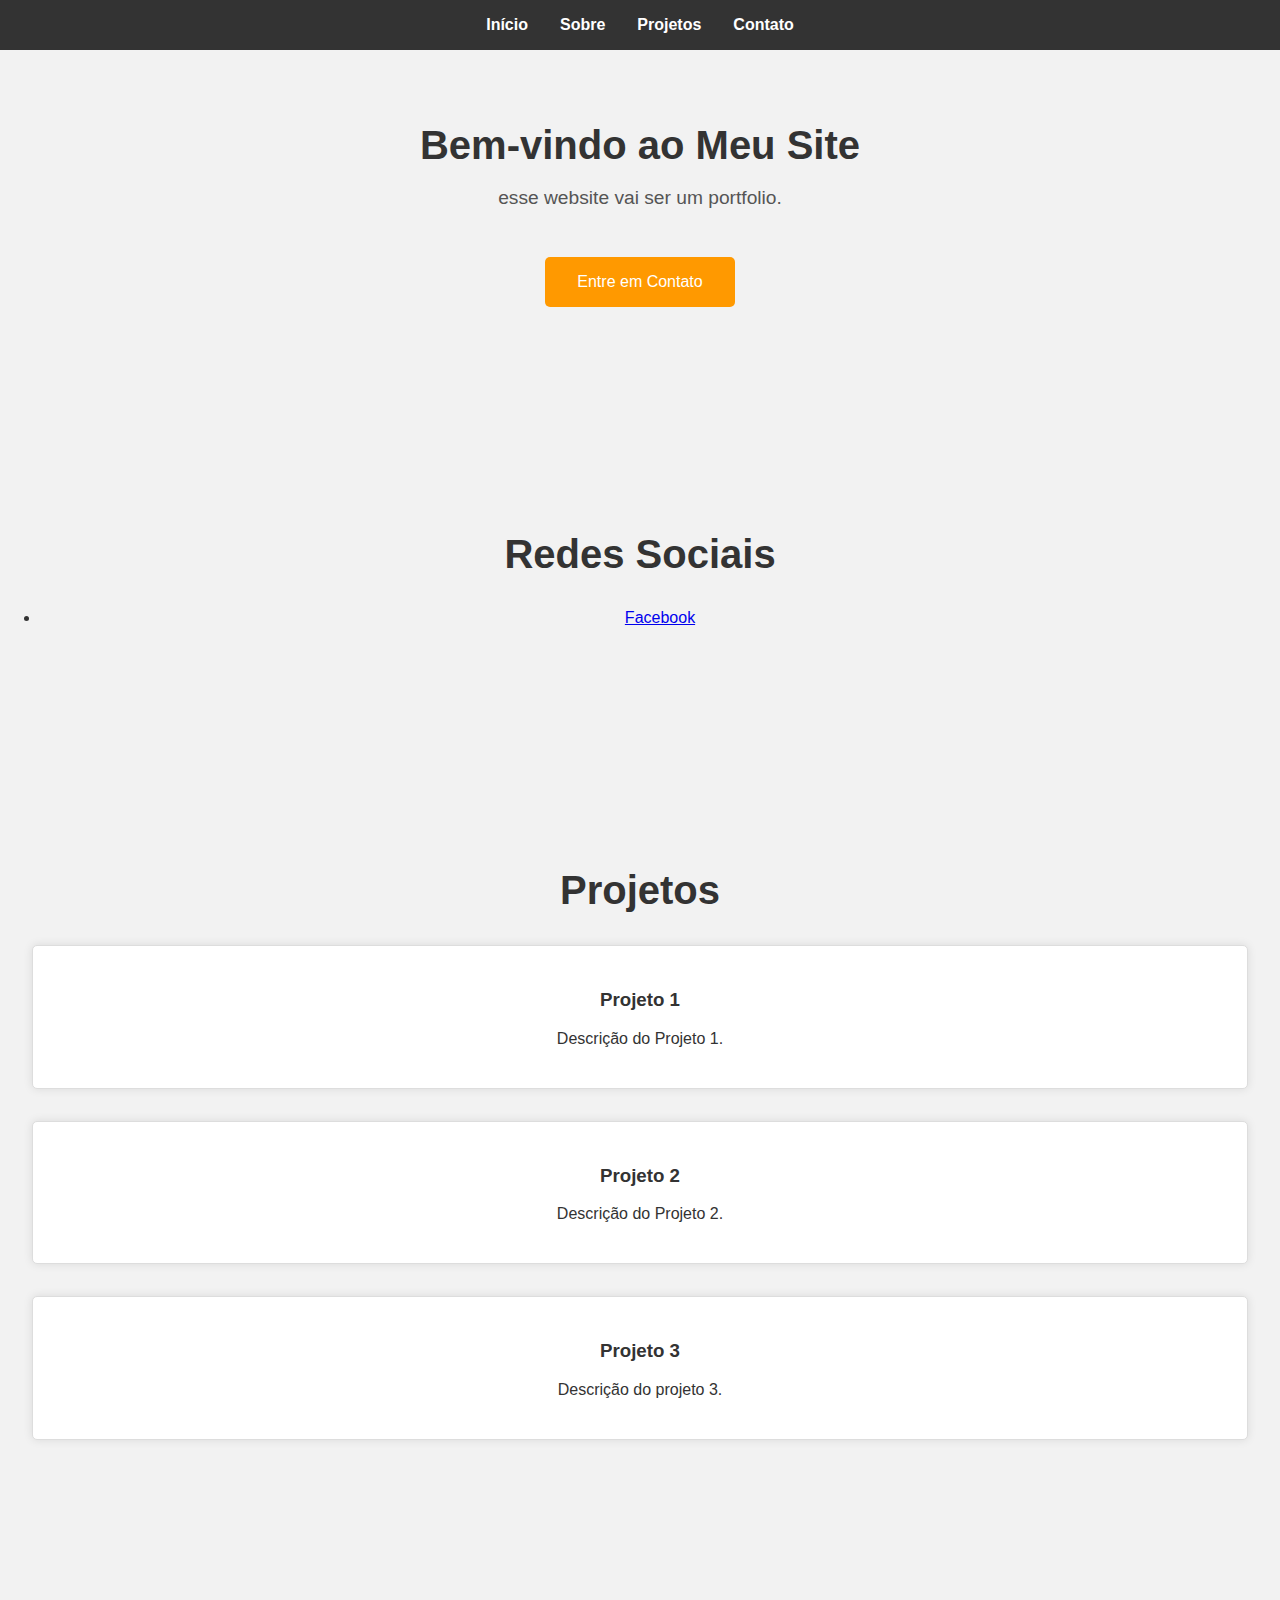
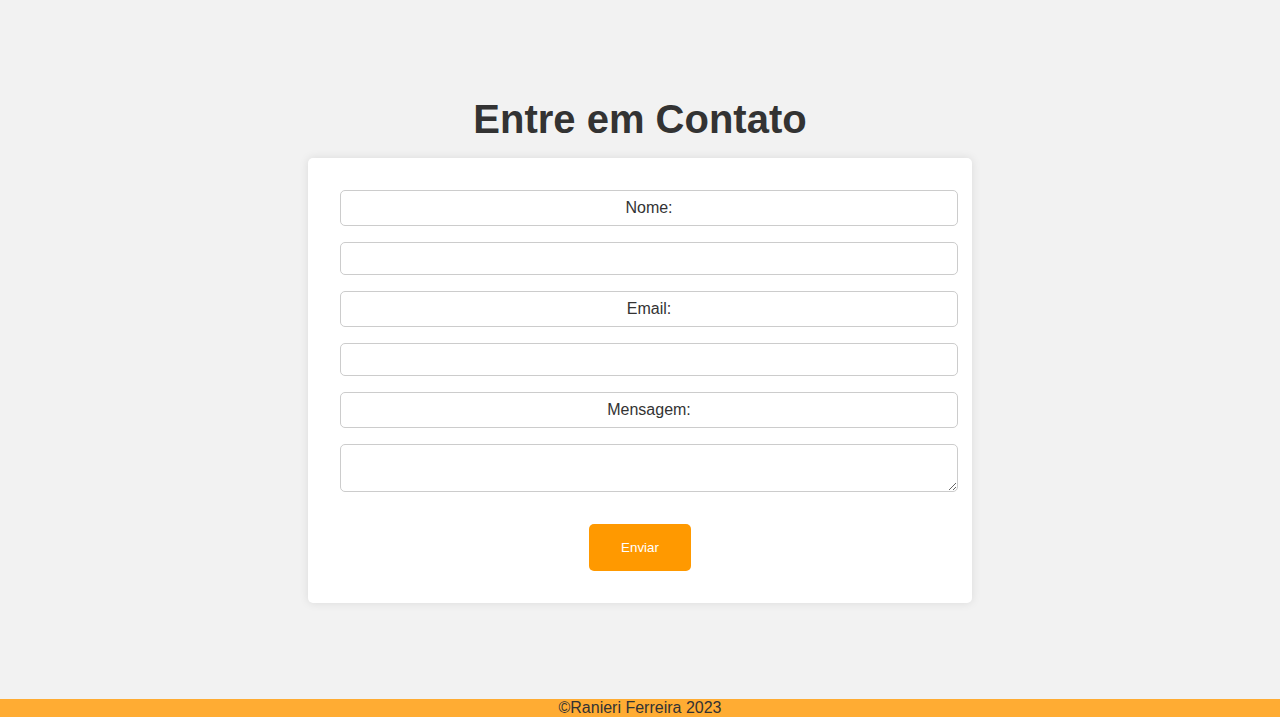
==== index.html @ 78a57204 "Update2.3 index.html" ====
<!DOCTYPE html>
<html lang="pt-br">
<head>
    <meta charset="UTF-8">
    <meta name="viewport" content="width=device-width, initial-scale=1.0">
    <meta http-equiv="X-UA-Compatible" content="IE=edge" />
    <meta name="viewport" content="width=device-width, initial-scale=1, shrink-to-fit=no" />

    <title>Meu Site Personalizado</title>
</head>
<body>
    <style>
        html{
            scroll-behavior: smooth;
        }
        body {
    font-family: Arial, sans-serif;
    margin: 0;
    padding: 0;
    background-color: #f2f2f2;
    color: #333;
}

header {
    background-color: #333;
    color: white;
    padding: 1rem 0;
    position: fixed;
    width: 100%;
    top: 0;
}

nav ul {
    list-style: none;
    display: flex;
    justify-content: center;
    margin: 0;
    padding: 0;
}

nav li {
    margin: 0 1rem;
}

nav a {
    color: white;
    text-decoration: none;
    font-weight: bold;
    transition: color 0.3s;
}

nav a:hover {
    color: #ff9900;
}

.section {
    padding: 6rem 0;
    text-align: center;
}

.section-title {
    font-size: 2.5rem;
    margin-bottom: 1rem;
    color: #333;
}

.section-text {
    font-size: 1.2rem;
    margin-bottom: 2rem;
    color: #555;
}

.cta-button {
    display: inline-block;
    background-color: #ff9900;
    color: white;
    padding: 1rem 2rem;
    text-decoration: none;
    margin-top: 1rem;
    border-radius: 5px;
    transition: background-color 0.3s;
}

.cta-button:hover {
    background-color: #ffac33;
}

.project {
    margin: 2rem;
    padding: 1.5rem;
    border: 1px solid #ddd;
    background-color: white;
    box-shadow: 0 0 10px rgba(0, 0, 0, 0.1);
    border-radius: 5px;
    transition: transform 0.3s, box-shadow 0.3s;
}

.project:hover {
    transform: translateY(-5px);
    box-shadow: 0 5px 15px rgba(0, 0, 0, 0.2);
}

.contact-form {
    max-width: 600px;
    margin: 0 auto;
    background-color: white;
    padding: 2rem;
    border-radius: 5px;
    box-shadow: 0 0 10px rgba(0, 0, 0, 0.1);
}

label,
input,
textarea {
    display: block;
    margin-bottom: 1rem;
    width: 100%;
    padding: 0.5rem;
    border: 1px solid #ccc;
    border-radius: 5px;
}

button {
    background-color: #ff9900;
    color: white;
    border: none;
    padding: 0.5rem 1rem;
    cursor: pointer;
    border-radius: 5px;
    transition: background-color 0.3s;
}

button:hover {
    background-color: #ffac33;
}
footer {
        text-align: center;
        justify-content: center;
        background-color: #ffac33;

}

    </style>

    <header>
        <nav>
            <ul>
                <li><a href="#home">Início</a></li>
                <li><a href="#about">Sobre</a></li>
                <li><a href="#projects">Projetos</a></li>
                <li><a href="#contact">Contato</a></li>
            </ul>
        </nav>
    </header>
    <section id="home" class="section">
        <h1 class="section-title">Bem-vindo ao Meu Site</h1>
        <p class="section-text">esse website vai ser um portfolio.</p>
        <a href="#contact" class="cta-button">Entre em Contato</a>
    </section>
    <section id="about" class="section">
        <h2 class="section-title">Redes Sociais</h2>
        <p class="section-text">
            <ul>
        <li><a href="https://www.facebook.com/ranieri.ferreira.562" target="blank"> Facebook </a></li> 
        

            </ul>
    </section>
    <section id="projects" class="section">
        <h2 class="section-title">Projetos</h2>
        
       <div class="project">
            <h3>Projeto 1</h3>
            <p>Descrição do Projeto 1.</p>
        </div>

        <div class="project">
            <h3>Projeto 2</h3>
            <p>Descrição do Projeto 2.</p>
        </div>
      
        <div class="project">
            <h3> Projeto 3 </h3>
            <p> Descrição do projeto 3.</p>
        </div>
    </section>
    <section id="contact" class="section">
        <h2 class="section-title">Entre em Contato</h2>
        <form action="https://formspree.io/f/mjvqgzav" method="POST" class="contact-form">
            <label for="name">Nome:</label>
            <input type="text" id="name" name="name" required>
            <label for="email">Email:</label>
            <input type="email" id="email" name="email" required>
            <label for="message">Mensagem:</label>
            <textarea id="message" name="message" required></textarea>
            <button type="submit" class="cta-button">Enviar</button>
        </form>
    </section>
    <footer>
        &copy;Ranieri Ferreira 2023
    
        </footer>
</body>
</html>
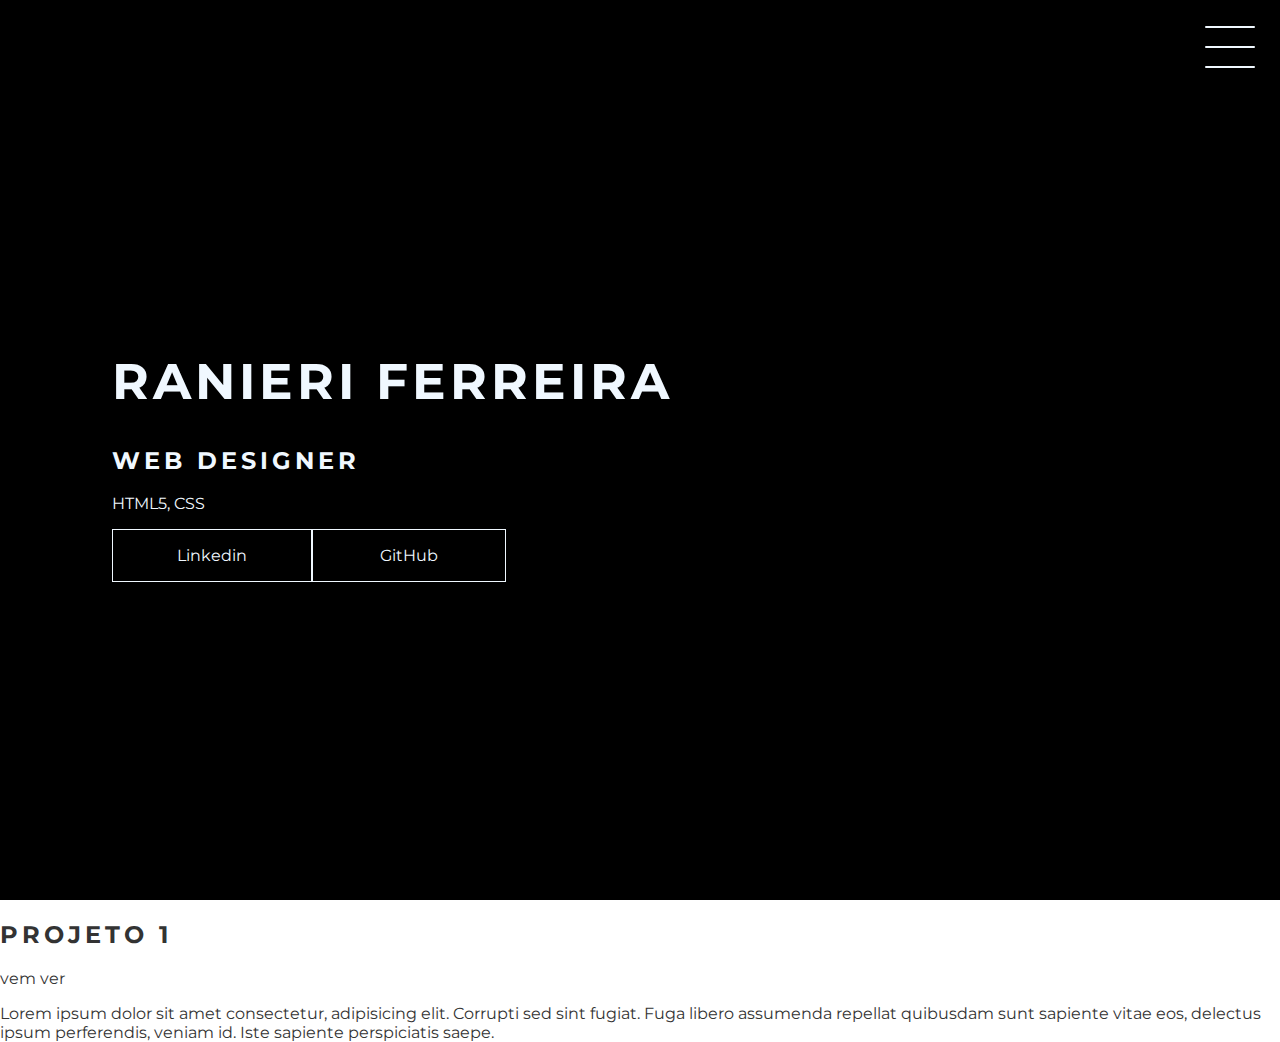
==== commit 5f4eae84: "comitt teste" ====
--- a/index.html
+++ b/index.html
@@ -3,202 +3,61 @@
 <head>
     <meta charset="UTF-8">
     <meta name="viewport" content="width=device-width, initial-scale=1.0">
-    <meta http-equiv="X-UA-Compatible" content="IE=edge" />
-    <meta name="viewport" content="width=device-width, initial-scale=1, shrink-to-fit=no" />
-
-    <title>Meu Site Personalizado</title>
+    <link rel="stylesheet" href="style.css">
+    <title>Document</title>
 </head>
 <body>
-    <style>
-        html{
-            scroll-behavior: smooth;
-        }
-        body {
-    font-family: Arial, sans-serif;
-    margin: 0;
-    padding: 0;
-    background-color: #f2f2f2;
-    color: #333;
-}
+    <header class="header-container">
+    <div class="header">
+        <div class="checkbox-container">
+            <div class="checkbox-wrapper">
+                <input type="checkbox" id="toggle">
+                <label class="checkbox" for="toggle">
+                <div class="trace"></div>
+                <div class="trace"></div>
+                <div class="trace"></div>            
+            </label> 
+            <div class="menu"></div>
+            <nav class="menu-itens">
+                <ul>
+                    <li>
+                        <a href="#">Incio</a>
+                    </li><br>
+                    <li>
+                        <a href="#">Sobre</a>
+                    </li><br>
+                    <li>
+                        <a href="#">Projetos</a>
+                    </li><br>
+                </ul>
+            </nav>        
+            </div>
+        </div>
+    </div>
 
-header {
-    background-color: #333;
-    color: white;
-    padding: 1rem 0;
-    position: fixed;
-    width: 100%;
-    top: 0;
-}
+ 
+ 
+ <div class="profile-info">
+                <h1>Ranieri Ferreira</h1>
+                <h2>web Designer</h2>
+                <p>HTML5, CSS</p>
+                <div class="social-media">
+                    <a href="https://www.linkedin.com/in/ranieri-ferreira-141022b4/">Linkedin</a><br>
+                    <a href="https://github.com/Ranieri04">GitHub</a><br>
+                </div>
+            </div>
+        </div>
+    </header>
+    <main class="container"></main>
+    <div class="card-container">
+        <div class="card"></div>
+        <div class="card-wrapper"></div>
+        <h2>Projeto 1 </h2>
+        <p>vem ver</p>
+        <div class="card-text"></div>
+        Lorem ipsum dolor sit amet consectetur, adipisicing elit. Corrupti sed sint fugiat. Fuga libero assumenda repellat quibusdam sunt sapiente vitae eos, delectus ipsum perferendis, veniam id. Iste sapiente perspiciatis saepe.
 
-nav ul {
-    list-style: none;
-    display: flex;
-    justify-content: center;
-    margin: 0;
-    padding: 0;
-}
-
-nav li {
-    margin: 0 1rem;
-}
-
-nav a {
-    color: white;
-    text-decoration: none;
-    font-weight: bold;
-    transition: color 0.3s;
-}
-
-nav a:hover {
-    color: #ff9900;
-}
-
-.section {
-    padding: 6rem 0;
-    text-align: center;
-}
-
-.section-title {
-    font-size: 2.5rem;
-    margin-bottom: 1rem;
-    color: #333;
-}
-
-.section-text {
-    font-size: 1.2rem;
-    margin-bottom: 2rem;
-    color: #555;
-}
-
-.cta-button {
-    display: inline-block;
-    background-color: #ff9900;
-    color: white;
-    padding: 1rem 2rem;
-    text-decoration: none;
-    margin-top: 1rem;
-    border-radius: 5px;
-    transition: background-color 0.3s;
-}
-
-.cta-button:hover {
-    background-color: #ffac33;
-}
-
-.project {
-    margin: 2rem;
-    padding: 1.5rem;
-    border: 1px solid #ddd;
-    background-color: white;
-    box-shadow: 0 0 10px rgba(0, 0, 0, 0.1);
-    border-radius: 5px;
-    transition: transform 0.3s, box-shadow 0.3s;
-}
-
-.project:hover {
-    transform: translateY(-5px);
-    box-shadow: 0 5px 15px rgba(0, 0, 0, 0.2);
-}
-
-.contact-form {
-    max-width: 600px;
-    margin: 0 auto;
-    background-color: white;
-    padding: 2rem;
-    border-radius: 5px;
-    box-shadow: 0 0 10px rgba(0, 0, 0, 0.1);
-}
-
-label,
-input,
-textarea {
-    display: block;
-    margin-bottom: 1rem;
-    width: 100%;
-    padding: 0.5rem;
-    border: 1px solid #ccc;
-    border-radius: 5px;
-}
-
-button {
-    background-color: #ff9900;
-    color: white;
-    border: none;
-    padding: 0.5rem 1rem;
-    cursor: pointer;
-    border-radius: 5px;
-    transition: background-color 0.3s;
-}
-
-button:hover {
-    background-color: #ffac33;
-}
-footer {
-        text-align: center;
-        justify-content: center;
-        background-color: #ffac33;
-
-}
-
-    </style>
-
-    <header>
-        <nav>
-            <ul>
-                <li><a href="#home">Início</a></li>
-                <li><a href="#about">Sobre</a></li>
-                <li><a href="#projects">Projetos</a></li>
-                <li><a href="#contact">Contato</a></li>
-            </ul>
-        </nav>
-    </header>
-    <section id="home" class="section">
-        <h1 class="section-title">Bem-vindo ao Meu Site</h1>
-        <p class="section-text">esse website vai ser um portfolio.</p>
-        <a href="#contact" class="cta-button">Entre em Contato</a>
-    </section>
-    <section id="about" class="section">
-        <h2 class="section-title">Redes Sociais</h2>
-        <p class="section-text">
-            <ul>
-        <li><a href="https://www.facebook.com/ranieri.ferreira.562" target="blank"> Facebook </a></li> 
-        
-
-            </ul>
-    </section>
-    <section id="projects" class="section">
-        <h2 class="section-title">Projetos</h2>
-        
-       <div class="project">
-            <h3>Projeto 1</h3>
-            <p>Descrição do Projeto 1.</p>
-        </div>
-
-        <div class="project">
-            <h3>Projeto 2</h3>
-            <p>Descrição do Projeto 2.</p>
-        </div>
-      
-        <div class="project">
-            <h3> Projeto 3 </h3>
-            <p> Descrição do projeto 3.</p>
-        </div>
-    </section>
-    <section id="contact" class="section">
-        <h2 class="section-title">Entre em Contato</h2>
-        <form action="https://formspree.io/f/mjvqgzav" method="POST" class="contact-form">
-            <label for="name">Nome:</label>
-            <input type="text" id="name" name="name" required>
-            <label for="email">Email:</label>
-            <input type="email" id="email" name="email" required>
-            <label for="message">Mensagem:</label>
-            <textarea id="message" name="message" required></textarea>
-            <button type="submit" class="cta-button">Enviar</button>
-        </form>
-    </section>
-    <footer>
-        &copy;Ranieri Ferreira 2023
-    
-        </footer>
+    </div>
+    <footer class="footer"></footer>
 </body>
 </html>
--- a/style.css
+++ b/style.css
@@ -0,0 +1,187 @@
+@import url('https://fonts.googleapis.com/css2?family=Montserrat:wght@100&display=swap');
+
+body {
+    margin: 0;
+    padding: 0;
+    color: #333;
+    font-family: 'Montserrat', sans-serif;
+}
+
+.header-container {
+    height: 100vh;
+    width: 100vw;
+    background-color: #000;
+    color: aliceblue;
+    box-sizing: border-box;
+    display: flex;
+    background-repeat: no-repeat;
+    background-position: center;
+    background-size: cover;
+    flex-direction: column;
+    justify-content: center;
+    align-items: flex-start;
+    padding: 0 112px;
+    position: relative;
+}
+
+h1{
+  font-size: 50px;
+  text-transform: uppercase;
+  letter-spacing: 4px;
+
+}
+
+h2{
+  text-transform: uppercase;
+  letter-spacing: 4px;
+}
+
+.social-media{
+  margin-top: 1rem;
+  display: flex;
+}
+
+.social-media a{
+  text-decoration: none;
+  color: aliceblue;
+  padding: 1rem 4rem;
+  border: 1px solid aliceblue;
+  min-width: 4rem;
+  display: flex;
+  align-items: center;
+  justify-content: center;
+  transition: 2s ease-in-out;
+}
+
+.social-media :hover{
+  background-color: aliceblue;
+  color: #000;
+}
+.checkbox-container{
+  display: flex;
+  justify-content: center;
+  align-items: center;
+
+}
+
+.checkbox{
+  height: 100px;
+  width: 100px;
+  position: absolute;
+  right: 0;
+  top: 0;
+  display: flex;
+  justify-content: center;
+  cursor: pointer;
+  z-index: 9999;
+  transition: 300ms ease-in-out;
+}
+
+.checkbox .trace{
+width: 50px;
+height: 2px;
+background-color:aliceblue;
+position: absolute;
+border-radius: 4px;
+transition: 2s ease-in-out;
+}
+
+.checkbox .trace:nth-child(1) {
+top: 26px;
+transform: rotate(0) ;
+
+}
+
+.checkbox .trace:nth-child(2) {
+  top: 46px;
+  transform: rotate(0) ;
+  
+  }
+
+  .checkbox .trace:nth-child(3) {
+    top: 66px;
+    transform: rotate(0) ;
+    
+    }
+
+    #toggle{
+      display: none;
+    }
+
+    .menu{
+      position: absolute;
+      top: 28px;
+      right: 30px;
+      background-color: transparent;
+      height: 4px;
+      width: 10px;
+      border-radius: 50%;
+      box-shadow: 0px 0px 0px 0px aliceblue ;
+      z-index: -1;
+      transition: 400ms ease-in-out 0s;
+    }
+
+    .menu-itens {
+      position: fixed;
+      top: 0;
+      left: 0;
+      width: 100%;
+      height: 100vh;
+      display: flex;
+      justify-content: center;
+      align-items: center;
+      z-index: 2;
+      opacity: 0;
+      visibility: hidden;
+      transition: 400ms ease-in-out 0s;
+
+    }
+
+    .menu-itens ul{
+      list-style: none;
+      }
+
+      .menu-itens ul li a{
+        margin: 10px 0 ;
+        color:black;
+        text-decoration: none;
+        text-transform: uppercase;
+        letter-spacing: 4px;
+        font-size: 40px; 
+      }
+
+      #toggle:checked + .checkbox .trace:nth-child(1){
+        transform: rotate(45deg);
+        top: 47px;
+        background-color: #000;
+
+      }
+
+      #toggle:checked + .checkbox .trace:nth-child(2){
+        transform: translate(-100px);
+        width: 30px;
+        visibility: hidden;
+        opacity: 0;
+      }
+
+      #toggle:checked + .checkbox .trace:nth-child(3){
+        transform: rotate(-45deg);
+        top: 48px;
+        background-color: #000;
+      }
+
+      #toggle:checked + .checkbox{
+        background-color:aliceblue;
+        
+      }
+
+      #toggle:checked ~ .menu {
+        box-shadow: 0px 0px 0px 100vmax aliceblue;
+        z-index: 1;
+      }
+
+      #toggle:checked ~ .menu-itens {
+        visibility: visible;
+        opacity: 1;
+      }
+
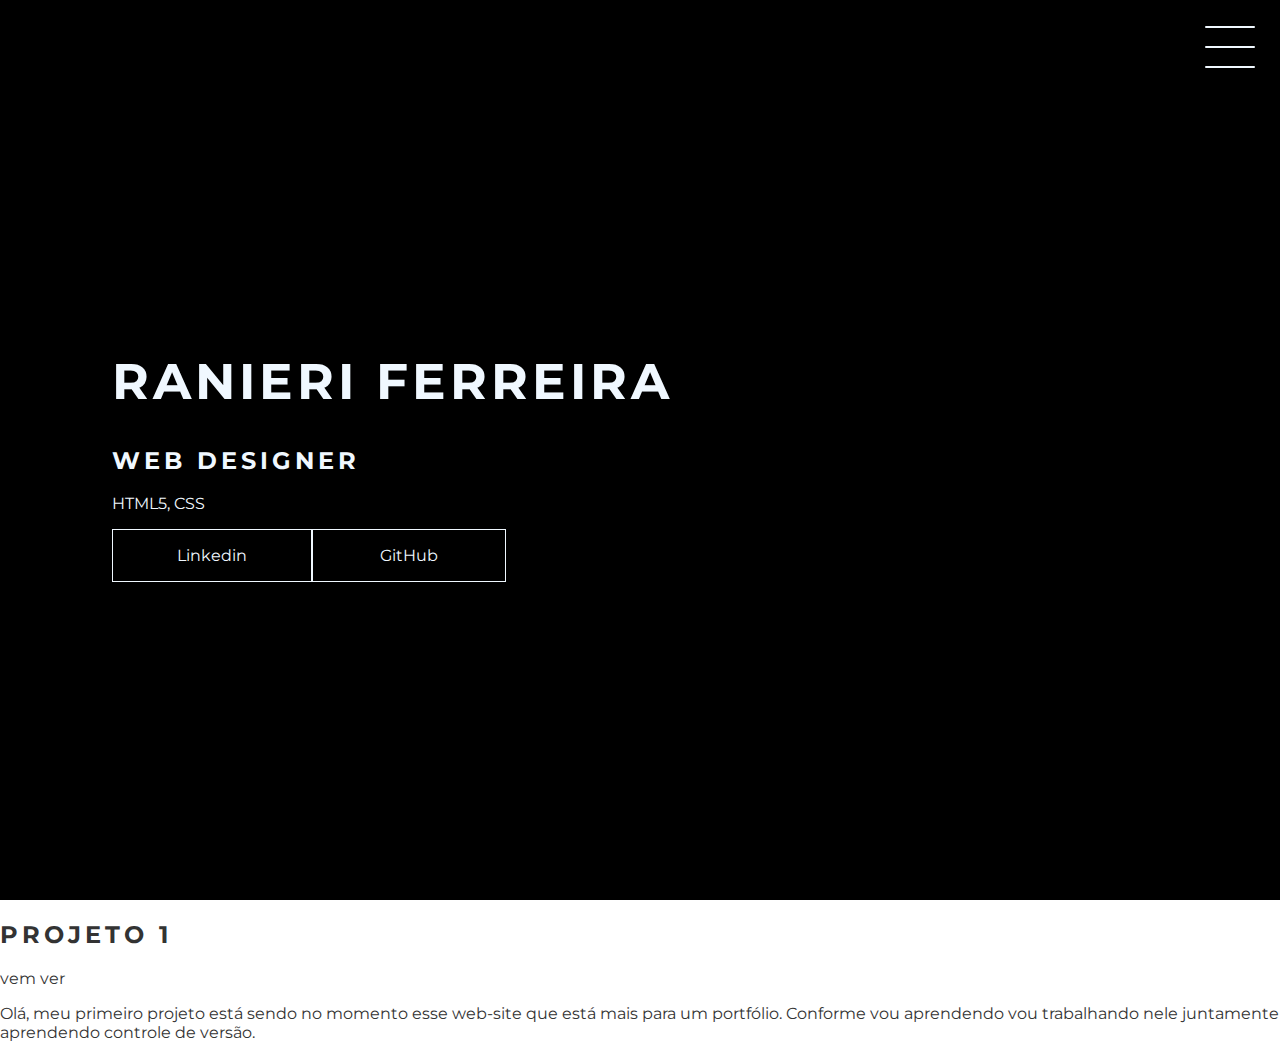
==== commit 7e4d1e85: "commit deu certo.html" ====
--- a/index.html
+++ b/index.html
@@ -27,7 +27,7 @@
                         <a href="#">Sobre</a>
                     </li><br>
                     <li>
-                        <a href="#">Projetos</a>
+                        <a href="https://github.com/Ranieri04/Ranieri/projects?query=is%3Aopen">Projetos</a>
                     </li><br>
                 </ul>
             </nav>        
@@ -55,7 +55,7 @@
         <h2>Projeto 1 </h2>
         <p>vem ver</p>
         <div class="card-text"></div>
-        Lorem ipsum dolor sit amet consectetur, adipisicing elit. Corrupti sed sint fugiat. Fuga libero assumenda repellat quibusdam sunt sapiente vitae eos, delectus ipsum perferendis, veniam id. Iste sapiente perspiciatis saepe.
+       <p>Olá, meu primeiro projeto está sendo no momento esse web-site que está mais para um  portfólio. Conforme vou aprendendo vou trabalhando nele juntamente aprendendo controle de versão. </p>
 
     </div>
     <footer class="footer"></footer>
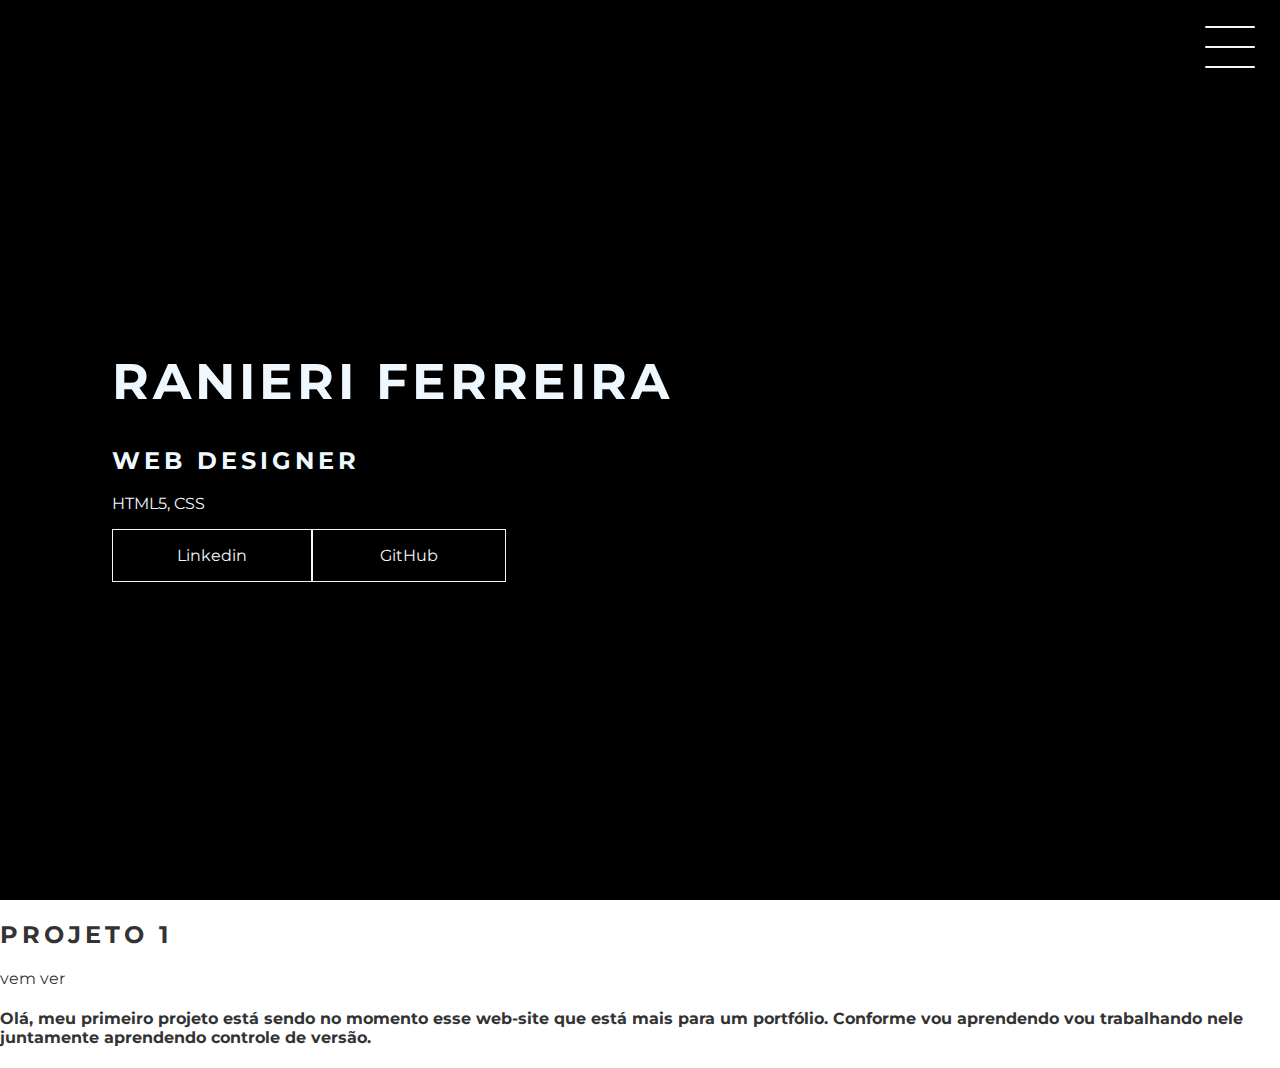
==== commit 902896aa: "agoravai.html" ====
--- a/index.html
+++ b/index.html
@@ -55,7 +55,7 @@
         <h2>Projeto 1 </h2>
         <p>vem ver</p>
         <div class="card-text"></div>
-       <p>Olá, meu primeiro projeto está sendo no momento esse web-site que está mais para um  portfólio. Conforme vou aprendendo vou trabalhando nele juntamente aprendendo controle de versão. </p>
+       <h4> Olá, meu primeiro projeto está sendo no momento esse web-site que está mais para um  portfólio. Conforme vou aprendendo vou trabalhando nele juntamente aprendendo controle de versão. </h4>
 
     </div>
     <footer class="footer"></footer>
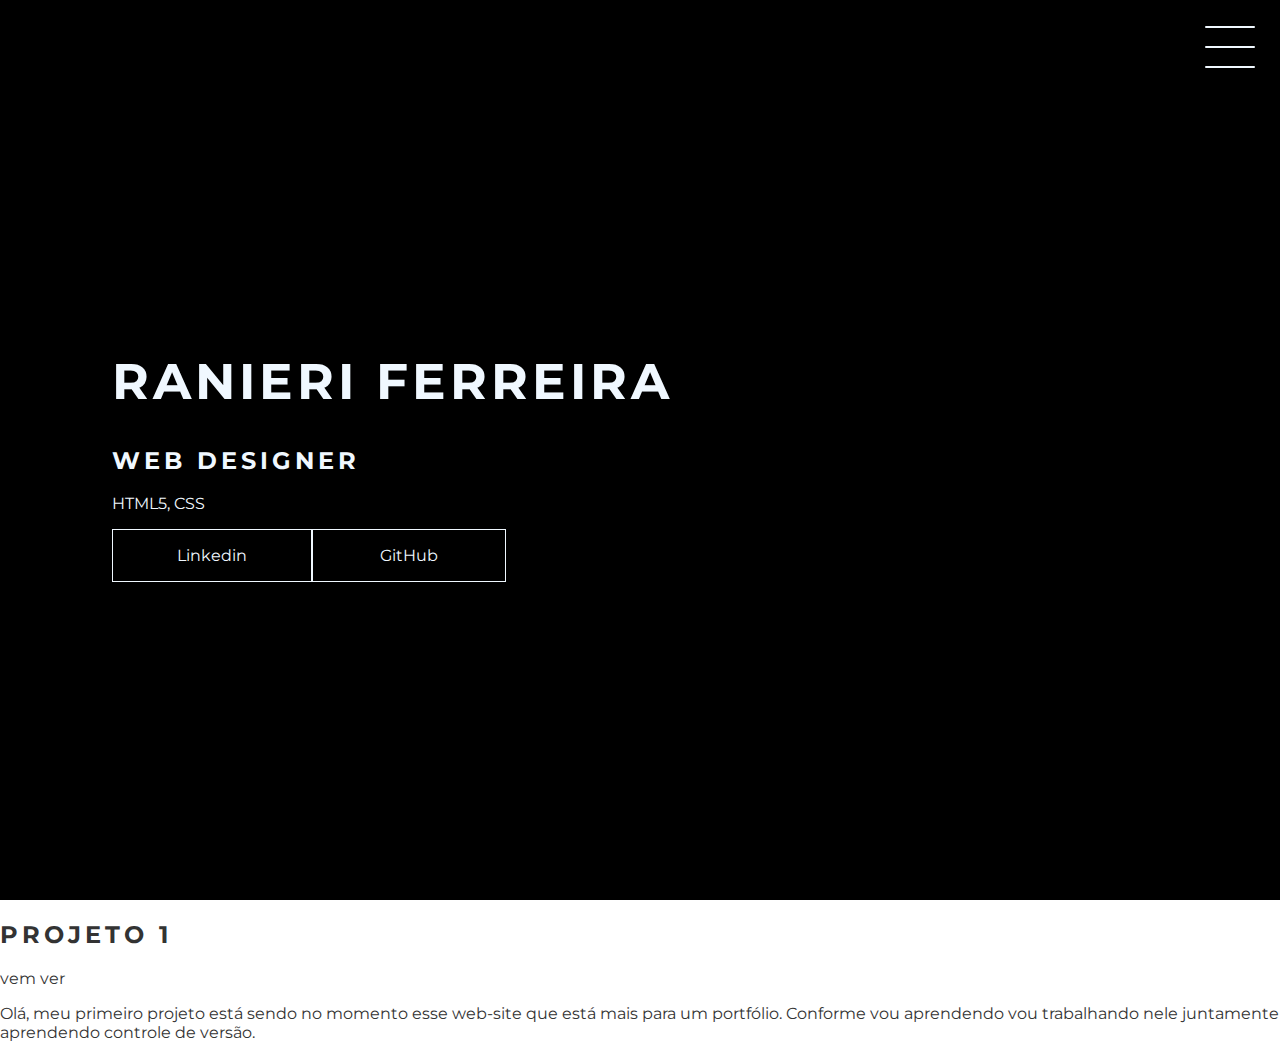
==== commit 9d239c23: "Update index.html" ====
--- a/index.html
+++ b/index.html
@@ -4,6 +4,7 @@
     <meta charset="UTF-8">
     <meta name="viewport" content="width=device-width, initial-scale=1.0">
     <link rel="stylesheet" href="style.css">
+    <link rel="shortcut icon" href="icon.ico.png" type="image/x-icon">
     <title>Document</title>
 </head>
 <body>
@@ -21,13 +22,13 @@
             <nav class="menu-itens">
                 <ul>
                     <li>
-                        <a href="#">Incio</a>
+                        <a href="https://ranieri04.github.io/Ranieri/">Inicio</a>
                     </li><br>
                     <li>
                         <a href="#">Sobre</a>
                     </li><br>
                     <li>
-                        <a href="https://github.com/Ranieri04/Ranieri/projects?query=is%3Aopen">Projetos</a>
+                        <a href="https://github.com/Ranieri04/Ranieri/projects?query=is%3Aopen">Projetos Github</a>
                     </li><br>
                 </ul>
             </nav>        
@@ -52,10 +53,10 @@
     <div class="card-container">
         <div class="card"></div>
         <div class="card-wrapper"></div>
-        <h2>Projeto 1 </h2>
+        <h2> Projeto 1 </h2>
         <p>vem ver</p>
         <div class="card-text"></div>
-       <h4> Olá, meu primeiro projeto está sendo no momento esse web-site que está mais para um  portfólio. Conforme vou aprendendo vou trabalhando nele juntamente aprendendo controle de versão. </h4>
+       <p> Olá, meu primeiro projeto está sendo no momento esse web-site que está mais para um  portfólio. Conforme vou aprendendo vou trabalhando nele juntamente aprendendo controle de versão. </p>
 
     </div>
     <footer class="footer"></footer>
--- a/style.css
+++ b/style.css
@@ -7,9 +7,26 @@
     font-family: 'Montserrat', sans-serif;
 }
 
+@media (max-width: 600px) { 
+  body{
+    margin: 0;
+    padding: 0;
+    font-size: 14px;
+  }
+.header-container{
+  text-align: center;
+  padding: 10px;
+  min-height: 320px;
+  min-width: 481px;
+  
+}
+
+}
 .header-container {
     height: 100vh;
     width: 100vw;
+    min-height: 320px;
+    min-width: 481px;
     background-color: #000;
     color: aliceblue;
     box-sizing: border-box;
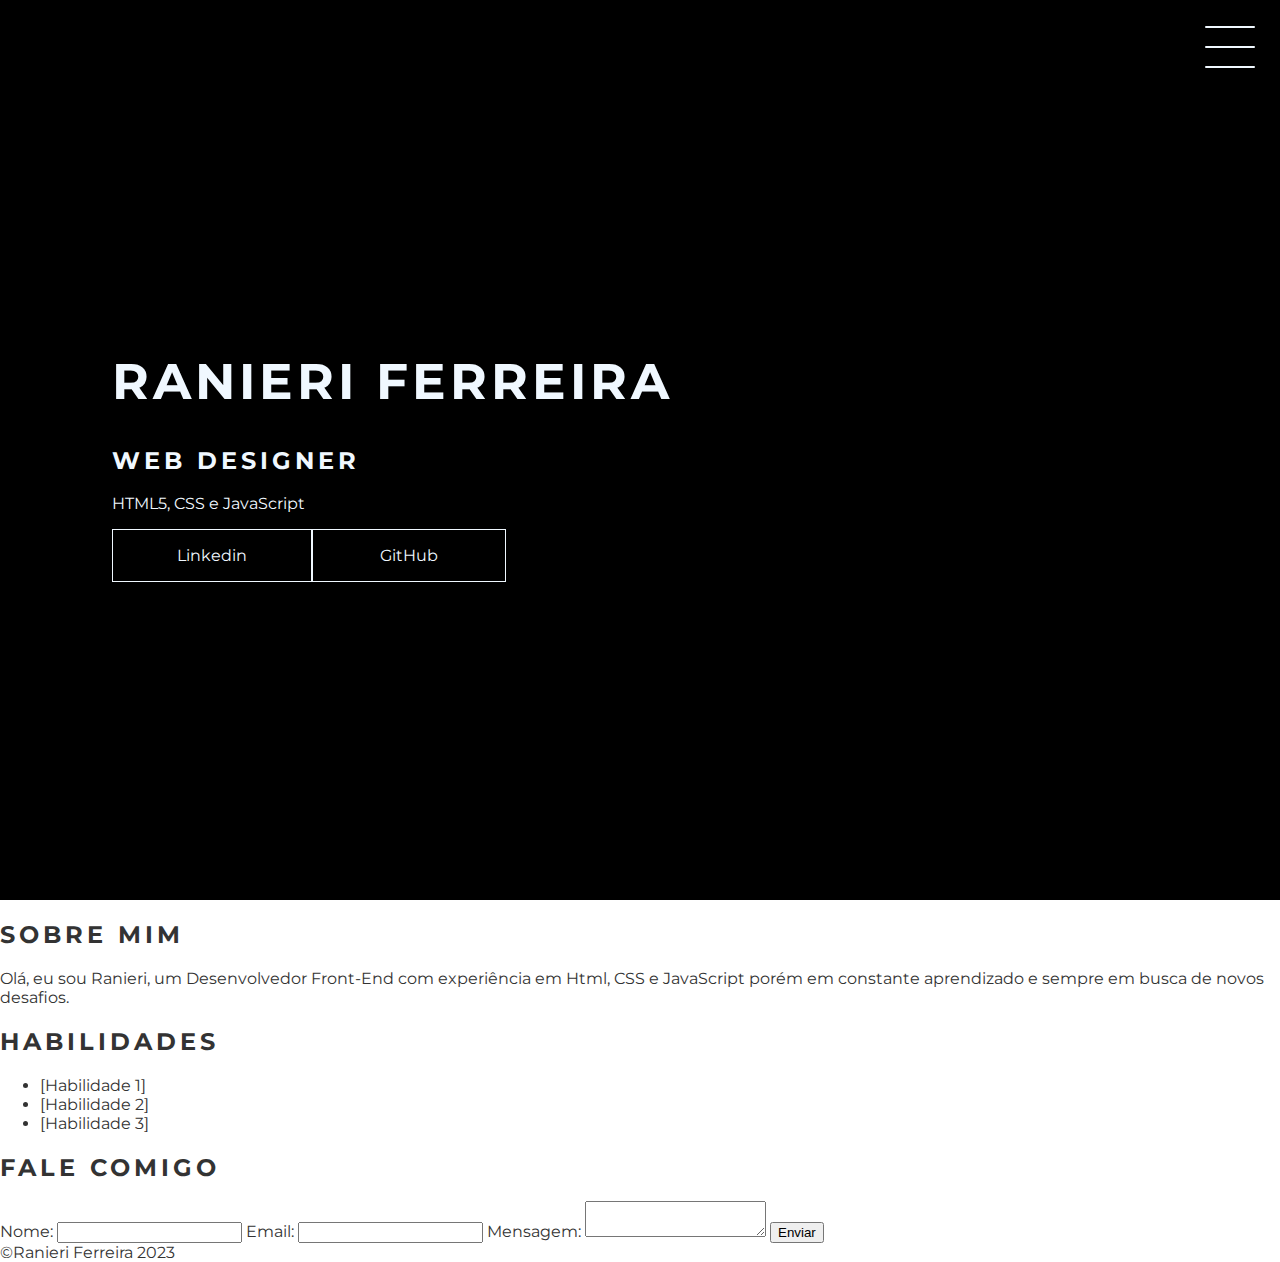
==== commit 50a5ec7e: "Update index.html" ====
--- a/index.html
+++ b/index.html
@@ -4,10 +4,12 @@
     <meta charset="UTF-8">
     <meta name="viewport" content="width=device-width, initial-scale=1.0">
     <link rel="stylesheet" href="style.css">
-    <link rel="shortcut icon" href="icon.ico.png" type="image/x-icon">
-    <title>Document</title>
+    <link rel="shortcut icon" href="c:\Users\RANIERI\OneDrive\Documents\website\projeto\imagens web\icone.png" type="image/x-icon">
+     
+    <title>Meu portifólio</title>
 </head>
 <body>
+   
     <header class="header-container">
     <div class="header">
         <div class="checkbox-container">
@@ -28,7 +30,7 @@
                         <a href="#">Sobre</a>
                     </li><br>
                     <li>
-                        <a href="https://github.com/Ranieri04/Ranieri/projects?query=is%3Aopen">Projetos Github</a>
+                        <a href="https://github.com/Ranieri04?tab=projects">Projetos</a>
                     </li><br>
                 </ul>
             </nav>        
@@ -41,7 +43,7 @@
  <div class="profile-info">
                 <h1>Ranieri Ferreira</h1>
                 <h2>web Designer</h2>
-                <p>HTML5, CSS</p>
+                <p>HTML5, CSS e JavaScript</p>
                 <div class="social-media">
                     <a href="https://www.linkedin.com/in/ranieri-ferreira-141022b4/">Linkedin</a><br>
                     <a href="https://github.com/Ranieri04">GitHub</a><br>
@@ -53,12 +55,38 @@
     <div class="card-container">
         <div class="card"></div>
         <div class="card-wrapper"></div>
-        <h2> Projeto 1 </h2>
-        <p>vem ver</p>
+        <h2>Sobre Mim</h2>
         <div class="card-text"></div>
-       <p> Olá, meu primeiro projeto está sendo no momento esse web-site que está mais para um  portfólio. Conforme vou aprendendo vou trabalhando nele juntamente aprendendo controle de versão. </p>
+        <section id="about-me">
+            <p>Olá, eu sou Ranieri, um Desenvolvedor Front-End com experiência em Html, CSS e JavaScript porém em constante aprendizado e sempre em busca de novos desafios.</p>
+          </section>
+        
+       <section id="skills">
+        <h2>Habilidades</h2>
+        <ul>
+          <li>[Habilidade 1]</li>
+          <li>[Habilidade 2]</li>
+          <li>[Habilidade 3]</li>
+        </ul>
+      </section>
 
     </div>
-    <footer class="footer"></footer>
+
+    <section id="contact" class="section">
+        <h2 class="section-title">Fale comigo</h2>
+
+
+        <form action="https://formspree.io/f/mjvqgzav" method="POST" class="contact-form">
+            <label for="name">Nome:</label>
+            <input type="text" id="name" name="name" required>
+            <label for="email">Email:</label>
+            <input type="email" id="email" name="email" required>
+            <label for="message">Mensagem:</label>
+            <textarea id="message" name="message" required></textarea>
+            <button type="submit" class="cta-button">Enviar</button>
+        </form>
+    </section>
+    <footer class="footer">&copy;Ranieri Ferreira 2023
+    </footer>
 </body>
 </html>
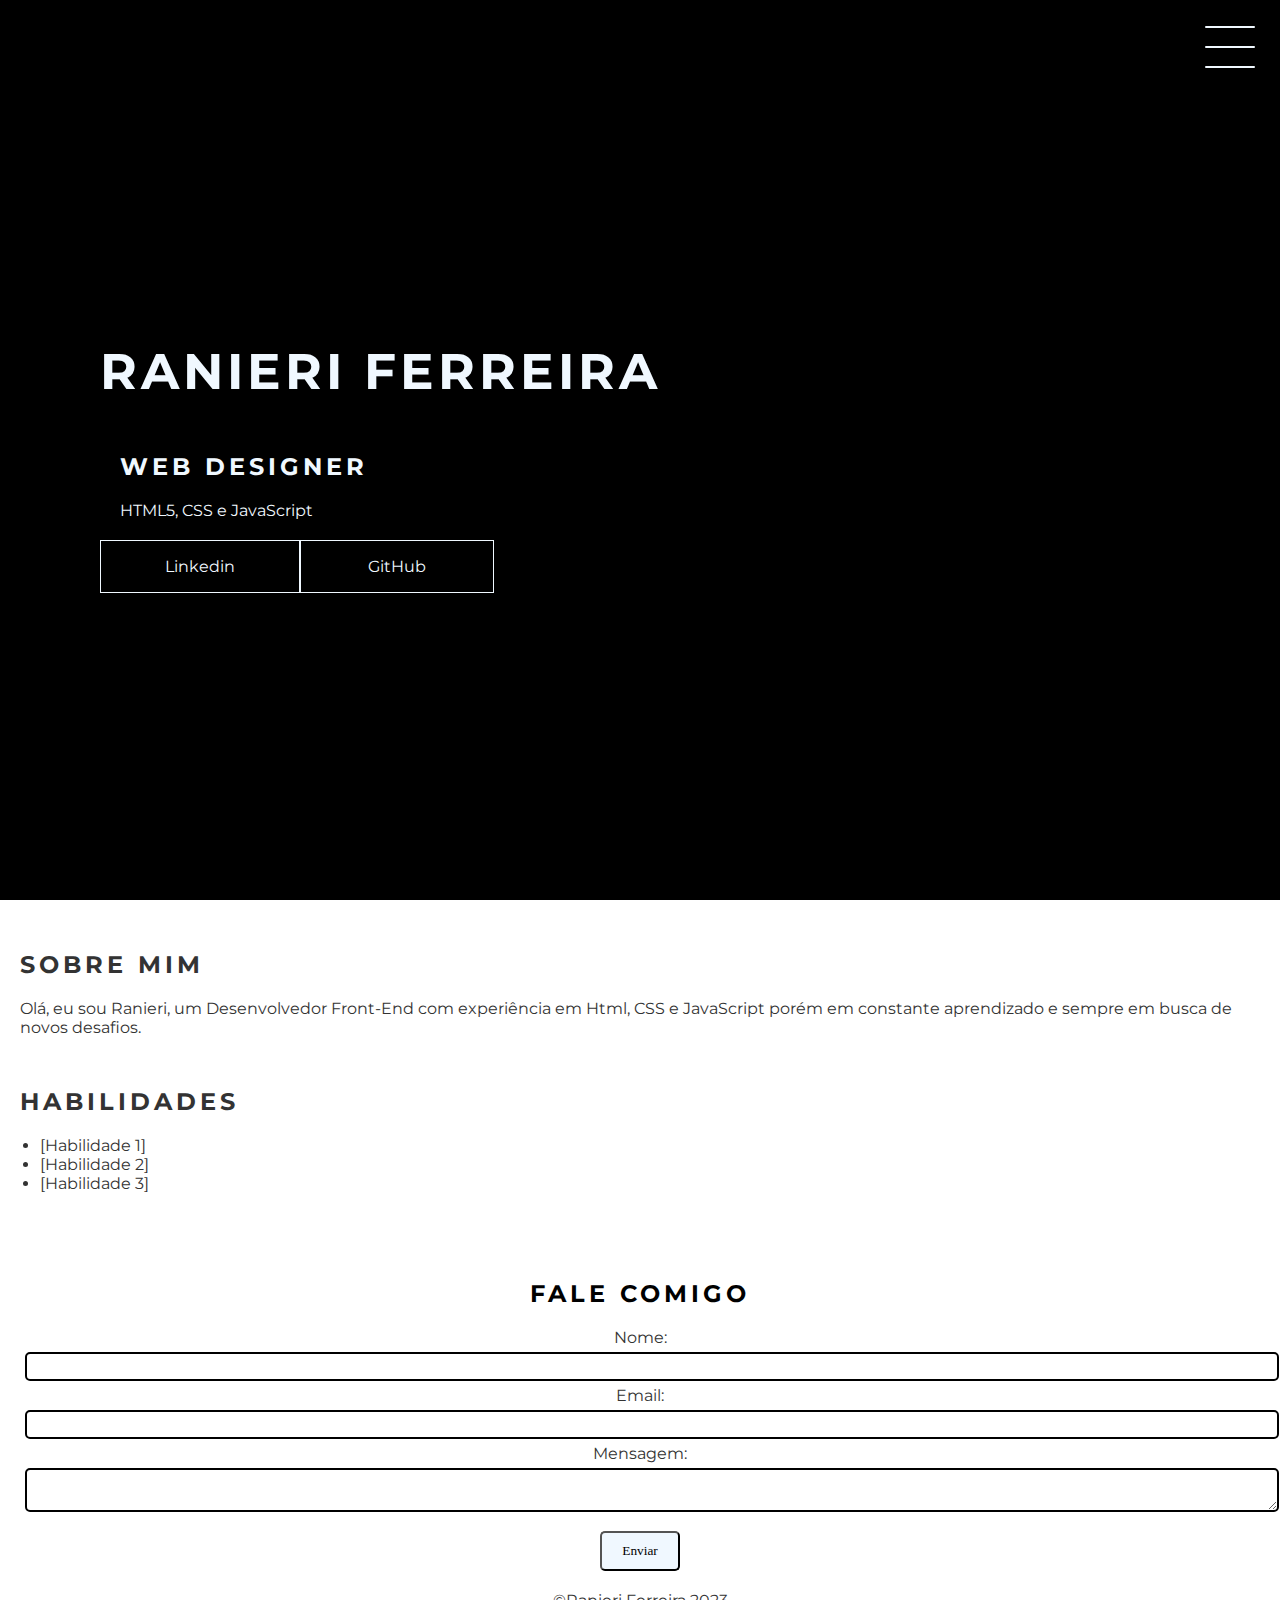
==== commit 86a17a36: "Update index.html" ====
--- a/index.html
+++ b/index.html
@@ -88,5 +88,6 @@
     </section>
     <footer class="footer">&copy;Ranieri Ferreira 2023
     </footer>
+    
 </body>
 </html>
--- a/style.css
+++ b/style.css
@@ -7,26 +7,13 @@
     font-family: 'Montserrat', sans-serif;
 }
 
-@media (max-width: 600px) { 
-  body{
-    margin: 0;
-    padding: 0;
-    font-size: 14px;
-  }
-.header-container{
-  text-align: center;
-  padding: 10px;
-  min-height: 320px;
-  min-width: 481px;
-  
-}
-
-}
+
+
+
+
 .header-container {
     height: 100vh;
     width: 100vw;
-    min-height: 320px;
-    min-width: 481px;
     background-color: #000;
     color: aliceblue;
     box-sizing: border-box;
@@ -37,7 +24,7 @@
     flex-direction: column;
     justify-content: center;
     align-items: flex-start;
-    padding: 0 112px;
+    padding: 0 100px;
     position: relative;
 }
 
@@ -51,6 +38,12 @@
 h2{
   text-transform: uppercase;
   letter-spacing: 4px;
+  margin: 20px;
+  margin-top: 50px;
+}
+
+p{
+  margin: 20px;
 }
 
 .social-media{
@@ -98,9 +91,9 @@
 width: 50px;
 height: 2px;
 background-color:aliceblue;
-position: absolute;
+position: fixed;
 border-radius: 4px;
-transition: 2s ease-in-out;
+transition: 1s ease-in-out;
 }
 
 .checkbox .trace:nth-child(1) {
@@ -139,7 +132,7 @@
     }
 
     .menu-itens {
-      position: fixed;
+      position: absolute;
       top: 0;
       left: 0;
       width: 100%;
@@ -202,3 +195,49 @@
         opacity: 1;
       }
 
+      /*seção do formulario*/
+
+      #contact {
+    text-align: center; 
+    
+    padding: 20px;
+  }
+
+  .section-title {
+    font-size: 24px;
+    color: black;
+  } 
+
+  .section-label{
+    font-weight: bold;
+    
+  }
+
+  input[type="text"],
+  input[type="email"],
+  textarea {
+    width: 100%;
+    padding: 5px;
+    margin: 5px ;
+    border: 2px solid black;
+    border-radius: 5px;
+  }
+
+  .cta-button {
+    font-family: 'monserrat', 'sans-serif' ;
+    background-color: aliceblue;
+    color: black;
+    padding: 10px 20px;
+    border-color: #000;
+    border-radius: 5px;
+    cursor: pointer;
+    margin-top: 10px; 
+  }
+  .cta-button:hover {
+   background-color: black;
+   color: aliceblue;
+  }
+
+  footer{
+    text-align: center;
+  }
